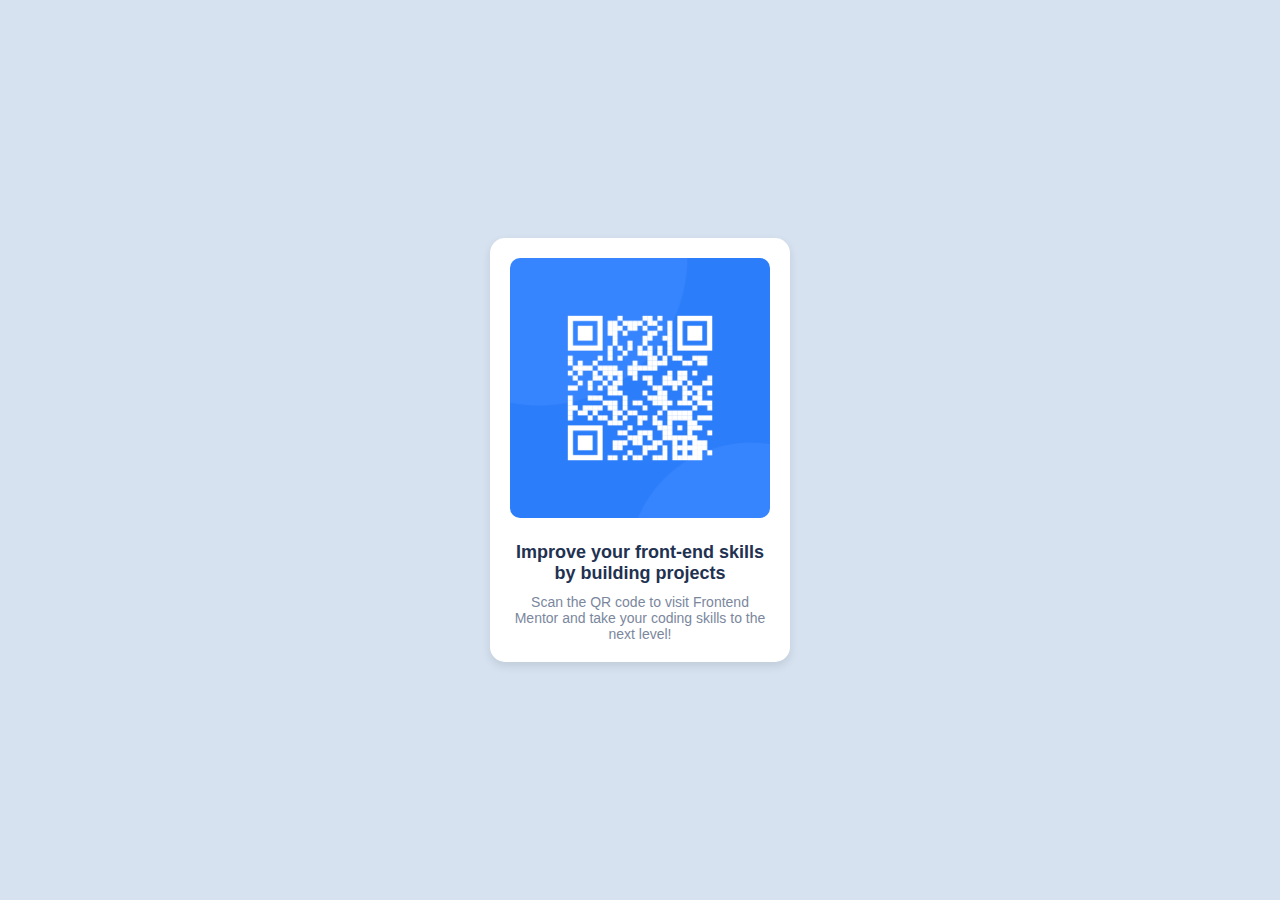
==== Workshop01/index.html @ 4489e71e "Create workshop01" ====
<!DOCTYPE html>
<html lang="en">
<head>
    <meta charset="UTF-8">
    <meta name="viewport" content="width=device-width, initial-scale=1.0">
    <title>QR Code Card</title>
    <style>
        * {
            margin: 0;
            padding: 0;
            box-sizing: border-box;
            font-family: Arial, sans-serif;
        }

        body {
            display: flex;
            justify-content: center;
            align-items: center;
            height: 100vh;
            background-color: #d6e2f0;
        }

        .card {
            background: white;
            width: 300px;
            border-radius: 15px;
            box-shadow: 0 4px 10px rgba(0, 0, 0, 0.1);
            text-align: center;
            padding: 20px;
        }

        .qr-code img {
            width: 100%;
            border-radius: 10px;
        }

        .content {
            margin-top: 20px;
        }

        .content h3 {
            font-size: 18px;
            font-weight: bold;
            color: #1f3251;
        }

        .content p {
            font-size: 14px;
            color: #7b879d;
            margin-top: 10px;
        }
    </style>
</head>
<body>

    <div class="card">
        <div class="qr-code">
            <img src="images/image-qr-code.png" alt="QR Code">
        </div>
        <div class="content">
            <h3>Improve your front-end skills by building projects</h3>
            <p>Scan the QR code to visit Frontend Mentor and take your coding skills to the next level!</p>
        </div>
    </div>

</body>
</html>
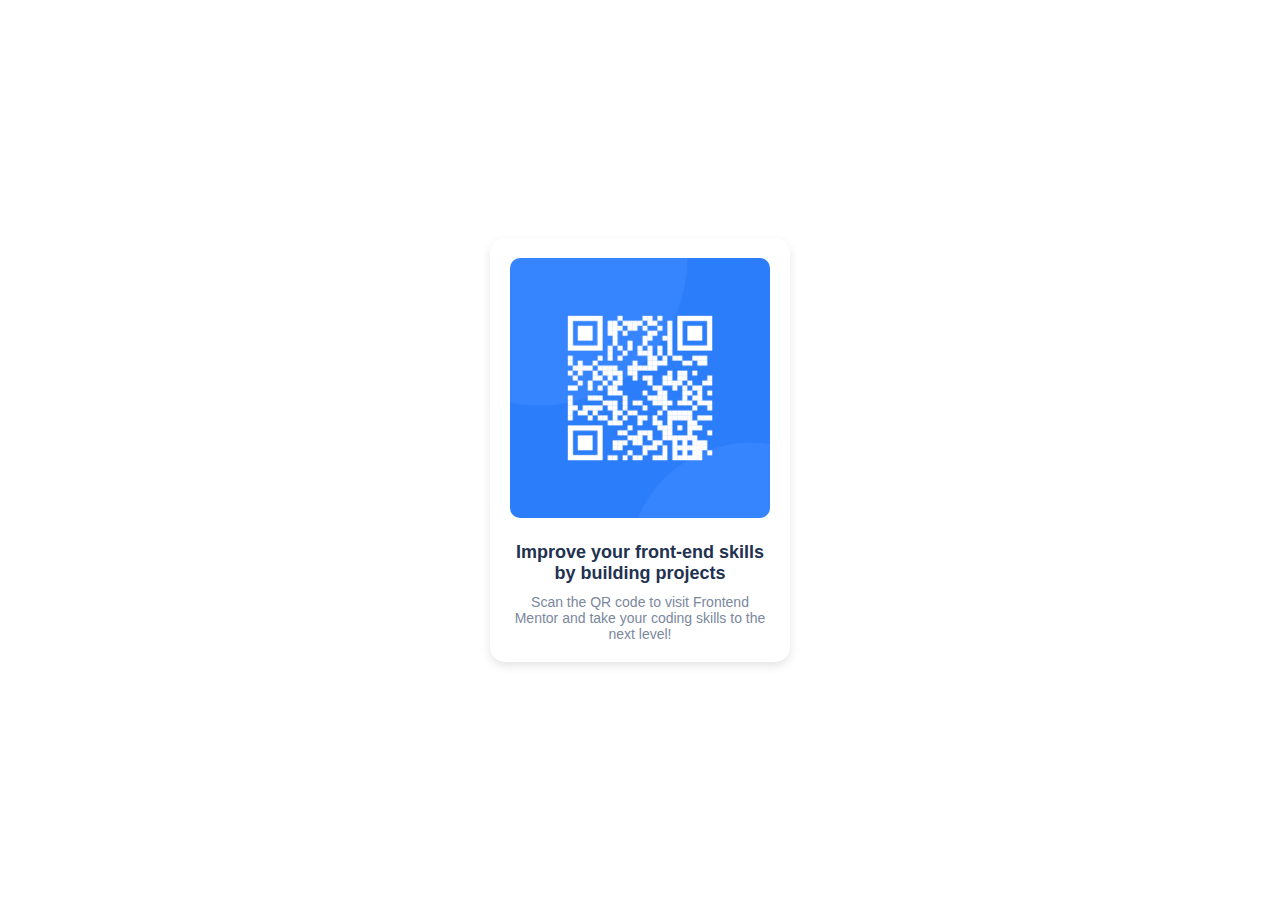
==== commit 82d0e115: "Update background image" ====
--- a/Workshop01/index.html
+++ b/Workshop01/index.html
@@ -17,7 +17,7 @@
             justify-content: center;
             align-items: center;
             height: 100vh;
-            background-color: #d6e2f0;
+            background-image: url(/ammie/Ammie-Mycos-Workshop/Workshop01/images/alpaca.jpg);
         }
 
         .card {
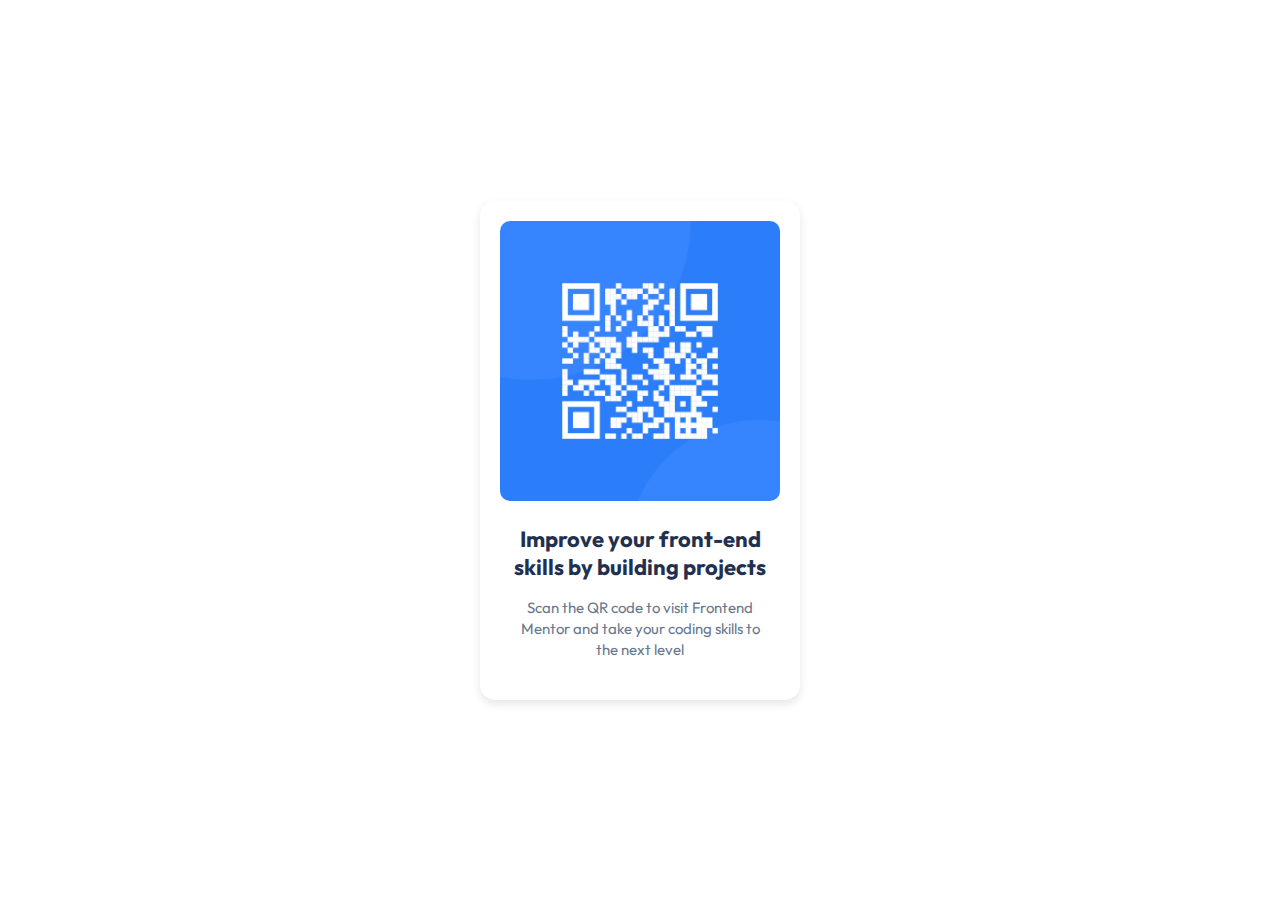
==== commit 75ae449f: "Fix layout and style" ====
--- a/Workshop01/index.html
+++ b/Workshop01/index.html
@@ -1,15 +1,17 @@
 <!DOCTYPE html>
 <html lang="en">
+
 <head>
     <meta charset="UTF-8">
     <meta name="viewport" content="width=device-width, initial-scale=1.0">
-    <title>QR Code Card</title>
+    <title>Ammie web</title>
+    <link href="https://fonts.googleapis.com/css2?family=Outfit:wght@100..900&display=swap" rel="stylesheet">
     <style>
         * {
             margin: 0;
             padding: 0;
             box-sizing: border-box;
-            font-family: Arial, sans-serif;
+            font-family: 'Outfit', sans-serif;
         }
 
         body {
@@ -22,7 +24,8 @@
 
         .card {
             background: white;
-            width: 300px;
+            width: 320px;
+            height: 499px;
             border-radius: 15px;
             box-shadow: 0 4px 10px rgba(0, 0, 0, 0.1);
             text-align: center;
@@ -39,18 +42,26 @@
         }
 
         .content h3 {
-            font-size: 18px;
-            font-weight: bold;
-            color: #1f3251;
+            align-self: stretch;
+            text-align: center;
+            font-size: 22px;
+            font-weight: 700;
+            color: #1f314f;
+            word-wrap: break-word;           
         }
 
         .content p {
-            font-size: 14px;
-            color: #7b879d;
-            margin-top: 10px;
+            text-align: center;
+            font-size: 15px;
+            font-weight: 400;
+            line-height: 21px;
+            color: #68778d;
+            word-wrap: break-word;
+            padding: 16px;
         }
     </style>
 </head>
+
 <body>
 
     <div class="card">
@@ -59,9 +70,10 @@
         </div>
         <div class="content">
             <h3>Improve your front-end skills by building projects</h3>
-            <p>Scan the QR code to visit Frontend Mentor and take your coding skills to the next level!</p>
+            <p>Scan the QR code to visit Frontend Mentor and take your coding skills to the next level</p>
         </div>
     </div>
 
 </body>
+
 </html>